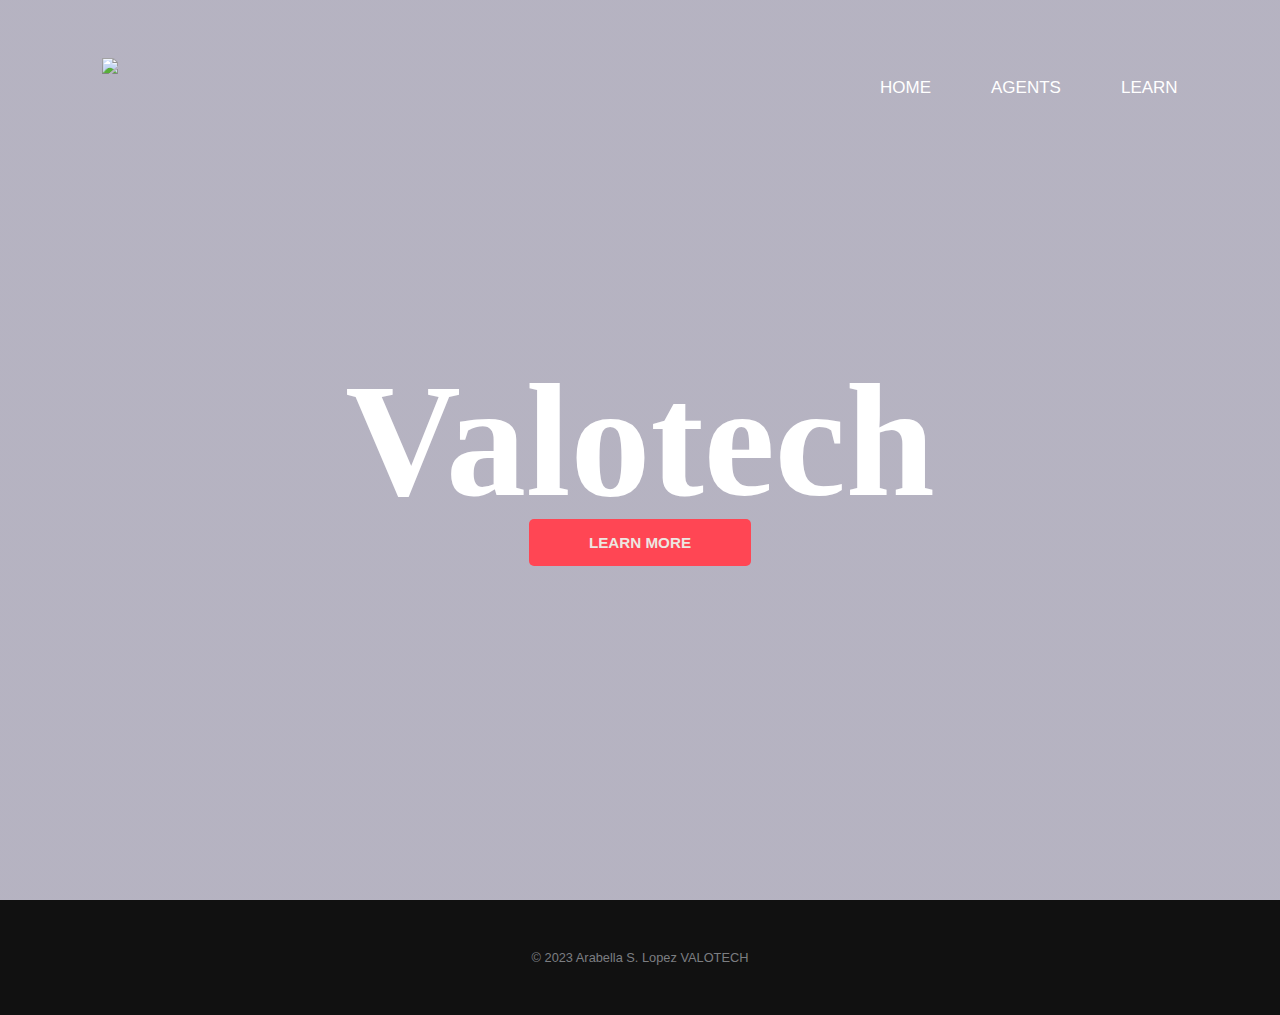
==== index.html @ 5d4fe620 "Update and rename Home Page.html to index.html" ====
<!DOCTYPE html>
<html>
    <head>
        <meta name="viewport" content="width=device-width, initial-scale=1.0">
        <title>ValoTech</title>
        <link rel="stylesheet" href="style.css">
    </head>
    <body>
        <div class="hero">


            <video autoplay loop muted plays-inline class="back-video">
                <source src="./valorant-moewalls.com.mp4">
            </video>

            <nav>
                <img src="./valotech1.png" class="logo">
                <ul>
                    <div class="links">
                    <li></p><a href="Home Page.html">HOME</a></li>
                    <li><a href="character.html">AGENTS</a></li>
                    <li><a href="learnmore.html>">LEARN</a></li>
                </div>
                </ul>
            </nav>
            <div class="content">
                <h1>Valotech</h1>
                <a href="LearnMore.html">Learn More</a>
            </div>

        </div>



        <footer>
            <p>
              &copy; 2023 Arabella S. Lopez <span>ValoTech</span>
            </p>
          </footer>
        </body>
      </html>



    </body>
</html>
---- style.css ----
*{
    margin: 0;
    padding: 0;
    box-sizing: border-box;
    font-family: 'Poppins', sans-serif;
}

.hero{
    width: 100%;
    height: 100vh;
    background-image: linear-gradient(rgba(12,3,51,0.3), rgba(12,3,51,0.3));
    position: relative;
    padding: 0 5%;
    display: flex;
    align-items: center;
    justify-content: center;

}
.links{
    font-family: VALORANT;
    font-size: 80px;
}

nav{
    width: 100%;
    position: absolute;
    top: 0;
    left: 0;
    padding: 20px 8%;
    display: flex;
    align-items: center;
    justify-content: space-between;
}

nav .logo{
    width: 200px;
    font-family: VALORANT;
}
nav ul li{
    list-style: none;
    display: inline-block;
    margin-left: 40px;
}
nav ul li a{
    text-decoration: none;
    color: #fff;
    font-size: 17px;
}

.content{
    text-align: center;

}
.content h1{
    font-family: VALORANT;
    font-size: 160px;
    color: #fff;
    font-weight: 600;
    transition: 0.5s;
}
.content h1:hover{
     -webkit-text-stroke: 2px #fff;
      color: transparent;
}

.content a{
    text-decoration: none;
    font-weight: bold;
    font-size: 95%;
    text-transform: uppercase;
    color: #ece7e1;
    background-color: #ff4654;
    padding: 15px 60px;
    border-radius: 5px;
}

.back-video{
    position: absolute;
    right: auto;
    bottom: auto;
    z-index: -1;
}

@media (min-aspect-ratio: 16/9){
    .back-video{
        width: 100%;
        height: auto;
    }
}
footer {
    background-color: #111111;
    color: #7c7e82;
    text-align: center;
    padding: 20px;
  }
  
  footer p {
    padding: 0 37% 0 37%;
    font-size: 80%;
  }
  
  footer span {
    text-transform: uppercase;
  }
  footer {
    background-color: #111111;
    color: #7c7e82;
    text-align: center;
    padding: 50px;
  }
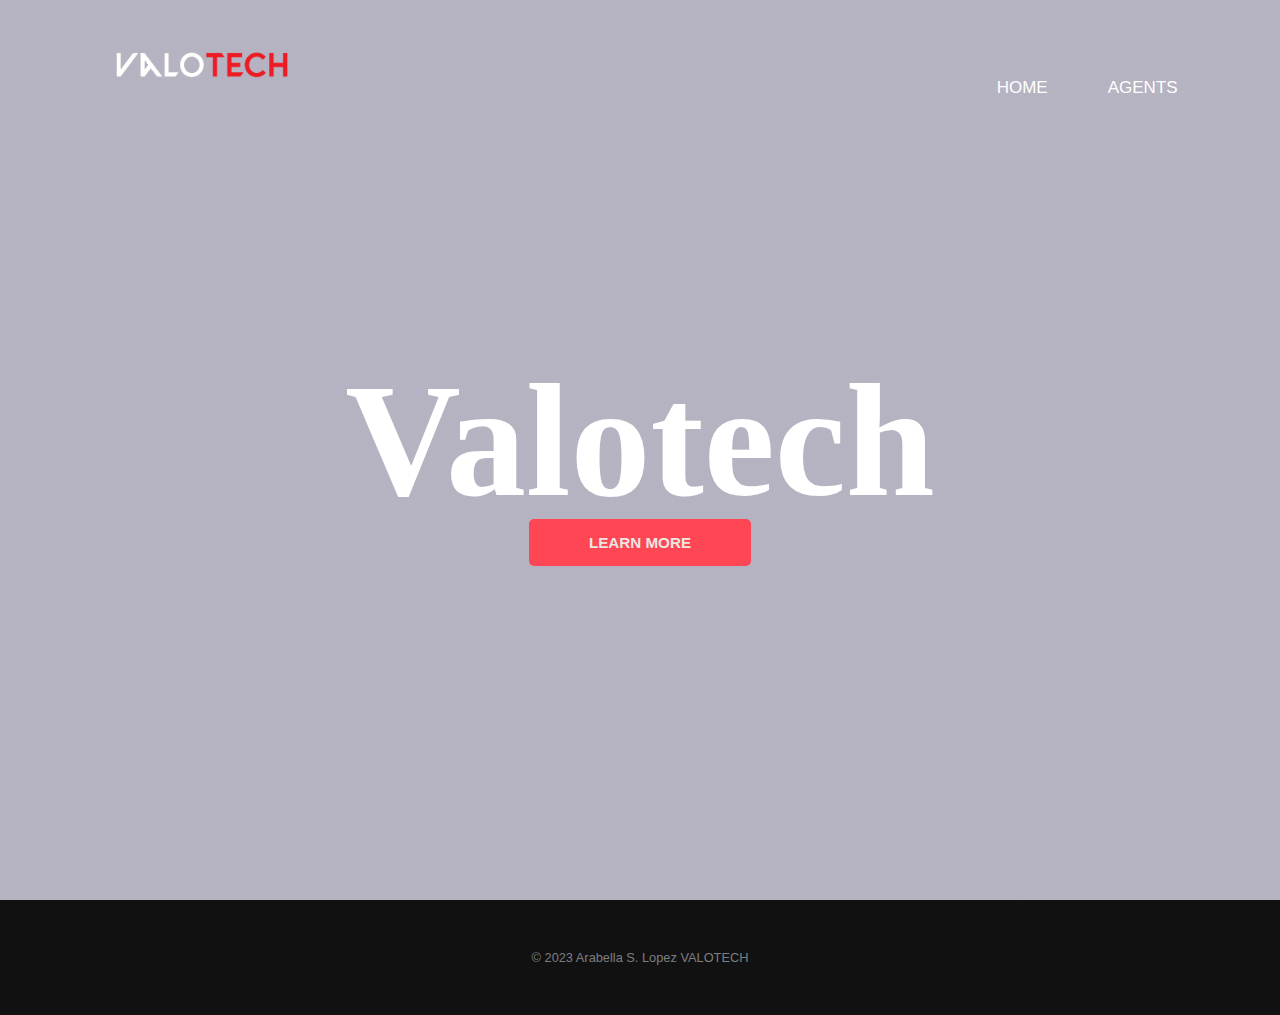
==== commit 124b006b: "index.html" ====
--- a/index.html
+++ b/index.html
@@ -19,13 +19,12 @@
                     <div class="links">
                     <li></p><a href="Home Page.html">HOME</a></li>
                     <li><a href="character.html">AGENTS</a></li>
-                    <li><a href="learnmore.html>">LEARN</a></li>
                 </div>
                 </ul>
             </nav>
             <div class="content">
                 <h1>Valotech</h1>
-                <a href="LearnMore.html">Learn More</a>
+                <a href="learnmore.html">Learn More</a>
             </div>
 
         </div>
